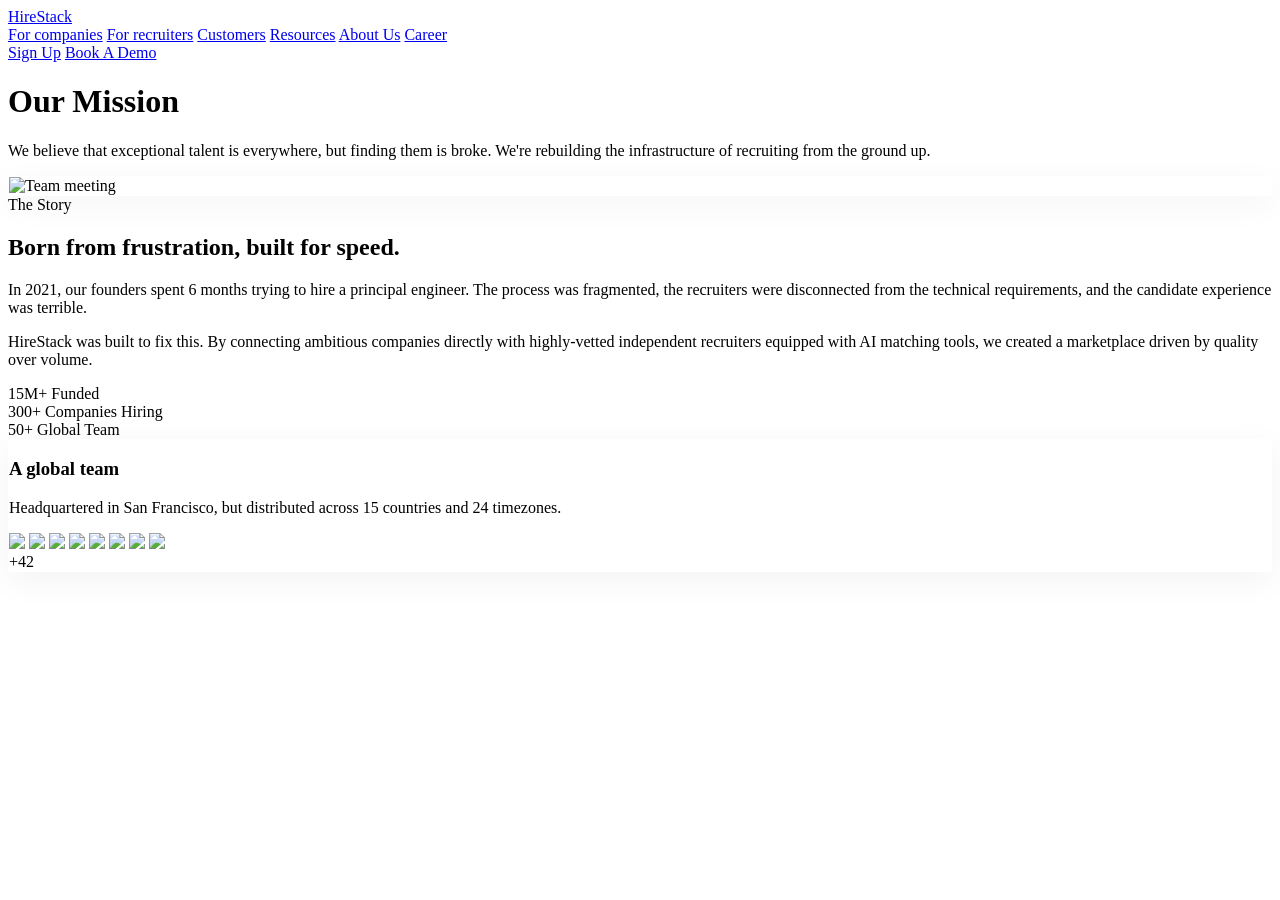
==== about.html @ 50f16f10 "Initial commit" ====
<!DOCTYPE html>
<html lang="en">

<head>
    <meta charset="UTF-8">
    <meta name="viewport" content="width=device-width, initial-scale=1.0">
    <title>HireStack - About Us</title>
    <script src="https://cdn.tailwindcss.com"></script>
    <link rel="preconnect" href="https://fonts.googleapis.com">
    <link rel="preconnect" href="https://fonts.gstatic.com" crossorigin>
    <link
        href="https://fonts.googleapis.com/css2?family=Inter:wght@400;500;600&family=Playfair+Display:ital,wght@0,400;0,500;0,600;0,700;1,400&display=swap"
        rel="stylesheet">
    <link rel="stylesheet" href="styles.css">
    <script>
        tailwind.config = {
            theme: {
                extend: {
                    fontFamily: {
                        sans: ['Inter', 'sans-serif'],
                        serif: ['Playfair Display', 'serif'],
                    },
                    colors: {
                        brand: {
                            dark: '#1c1c1c',
                            black: '#121212',
                            gray: '#f5f5f5',
                            accent: '#FDF1EB',
                        }
                    }
                }
            }
        }
    </script>
</head>

<body
    class="bg-[#FFFDFB] text-brand-dark overflow-x-hidden min-h-screen relative font-sans antialiased selection:bg-brand-dark selection:text-white">

    <!-- Aurora Background layer -->
    <div class="fixed inset-0 z-0 pointer-events-none overflow-hidden aurora-bg">
        <div
            class="absolute top-[5%] left-[10%] w-[600px] h-[600px] bg-[#E1BEE7]/40 rounded-full mix-blend-multiply filter blur-[120px] opacity-70 animate-blob">
        </div>
        <div
            class="absolute top-[40%] right-[10%] w-[500px] h-[500px] bg-[#FFF0E5]/60 rounded-full mix-blend-multiply filter blur-[100px] opacity-60 animate-blob animation-delay-2000">
        </div>
        <div
            class="absolute bottom-[20%] left-[30%] w-[600px] h-[600px] bg-[#FFE0B2]/50 rounded-full mix-blend-multiply filter blur-[150px] opacity-70 animate-blob animation-delay-4000">
        </div>
    </div>

    <!-- Main Content wrapper -->
    <div class="relative z-10 flex flex-col min-h-screen">

        <!-- Navigation -->
        <nav class="w-full max-w-7xl mx-auto px-4 sm:px-6 lg:px-8 pt-6">
            <div
                class="bg-brand-dark text-white rounded-full flex items-center justify-between px-6 py-3 md:py-4 shadow-xl">
                <!-- Logo -->
                <div class="flex-shrink-0 flex items-center gap-2">
                    <a href="index.html" class="font-sans font-medium text-2xl tracking-tight">HireStack</a>
                </div>

                <!-- Desktop Menu -->
                <div class="hidden lg:flex items-center space-x-8 text-sm text-gray-300 font-medium">
                    <a href="companies.html" class="hover:text-white transition-colors duration-200">For companies</a>
                    <a href="recruiters.html" class="hover:text-white transition-colors duration-200">For recruiters</a>
                    <a href="customers.html" class="hover:text-white transition-colors duration-200">Customers</a>
                    <a href="resources.html" class="hover:text-white transition-colors duration-200">Resources</a>
                    <a href="about.html" class="text-white transition-colors duration-200">About Us</a>
                    <a href="career.html" class="hover:text-white transition-colors duration-200">Career</a>
                </div>

                <!-- Auth Buttons -->
                <div class="hidden md:flex items-center space-x-4 text-sm">
                    <a href="#" class="text-gray-300 hover:text-white font-medium transition-colors duration-200">Sign
                        Up</a>
                    <a href="#"
                        class="bg-white text-brand-dark hover:bg-gray-100 font-medium px-5 py-2.5 rounded-full transition-colors duration-200 shadow-sm">
                        Book A Demo
                    </a>
                </div>
            </div>
        </nav>

        <!-- Hero Section -->
        <main class="flex-grow flex flex-col items-center pt-20 lg:pt-32 px-4 w-full">

            <!-- Typography -->
            <div class="text-center max-w-4xl mx-auto mb-16 z-10 px-4">
                <h1
                    class="font-serif text-5xl md:text-6xl text-brand-black leading-[1.1] mb-6 tracking-tight font-medium">
                    Our Mission
                </h1>
                <p class="text-lg md:text-xl text-gray-600 max-w-2xl mx-auto font-medium leading-relaxed">
                    We believe that exceptional talent is everywhere, but finding them is broke. We're rebuilding the
                    infrastructure of recruiting from the ground up.
                </p>
            </div>

            <!-- Founders/Story Section -->
            <div
                class="flex flex-col lg:flex-row items-center gap-16 max-w-6xl w-full mx-auto mb-20 z-10 px-4 border-t border-gray-200/50 pt-20">
                <div class="w-full lg:w-1/2">
                    <div
                        class="glass-card rounded-[2rem] p-2 aspect-square relative overflow-hidden bg-white/50 border border-white">
                        <img src="https://images.unsplash.com/photo-1522071820081-009f0129c71c?ixlib=rb-4.0.3&auto=format&fit=crop&w=800&q=80"
                            alt="Team meeting" class="w-full h-full object-cover rounded-3xl">
                    </div>
                </div>

                <div class="w-full lg:w-1/2 flex flex-col">
                    <span class="text-brand-dark font-bold tracking-widest text-sm uppercase mb-4">The Story</span>
                    <h2 class="font-serif text-4xl leading-tight mb-6">Born from frustration, built for speed.</h2>
                    <p class="text-gray-600 font-medium leading-relaxed mb-6">
                        In 2021, our founders spent 6 months trying to hire a principal engineer. The process was
                        fragmented, the recruiters were disconnected from the technical requirements, and the candidate
                        experience was terrible.
                    </p>
                    <p class="text-gray-600 font-medium leading-relaxed mb-10">
                        HireStack was built to fix this. By connecting ambitious companies directly with highly-vetted
                        independent recruiters equipped with AI matching tools, we created a marketplace driven by
                        quality over volume.
                    </p>

                    <div class="flex items-center gap-6 border-t border-gray-200 pt-8">
                        <div>
                            <span class="block text-3xl font-serif font-bold text-brand-dark">15M+</span>
                            <span class="text-sm font-medium text-gray-500">Funded</span>
                        </div>
                        <div class="h-10 w-px bg-gray-300"></div>
                        <div>
                            <span class="block text-3xl font-serif font-bold text-brand-dark">300+</span>
                            <span class="text-sm font-medium text-gray-500">Companies Hiring</span>
                        </div>
                        <div class="h-10 w-px bg-gray-300"></div>
                        <div>
                            <span class="block text-3xl font-serif font-bold text-brand-dark">50+</span>
                            <span class="text-sm font-medium text-gray-500">Global Team</span>
                        </div>
                    </div>
                </div>
            </div>

            <!-- Global Team Map (abstract UI) -->
            <div
                class="w-full max-w-6xl mx-auto glass-card rounded-[2.5rem] p-10 mt-10 mb-24 z-10 flex flex-col items-center justify-center text-center border border-white/80">
                <h3 class="font-serif text-3xl font-semibold mb-3">A global team</h3>
                <p class="text-gray-500 mb-8 max-w-md font-medium">Headquartered in San Francisco, but distributed
                    across 15 countries and 24 timezones.</p>
                <div class="flex flex-wrap justify-center gap-4 max-w-3xl">
                    <!-- User Avatars -->
                    <img src="https://i.pravatar.cc/150?img=1"
                        class="w-12 h-12 rounded-full border-2 border-white shadow-sm hover:-translate-y-1 transition duration-200">
                    <img src="https://i.pravatar.cc/150?img=2"
                        class="w-12 h-12 rounded-full border-2 border-white shadow-sm hover:-translate-y-1 transition duration-200">
                    <img src="https://i.pravatar.cc/150?img=3"
                        class="w-12 h-12 rounded-full border-2 border-white shadow-sm hover:-translate-y-1 transition duration-200">
                    <img src="https://i.pravatar.cc/150?img=4"
                        class="w-12 h-12 rounded-full border-2 border-white shadow-sm hover:-translate-y-1 transition duration-200">
                    <img src="https://i.pravatar.cc/150?img=5"
                        class="w-12 h-12 rounded-full border-2 border-white shadow-sm hover:-translate-y-1 transition duration-200">
                    <img src="https://i.pravatar.cc/150?img=6"
                        class="w-12 h-12 rounded-full border-2 border-white shadow-sm hover:-translate-y-1 transition duration-200">
                    <img src="https://i.pravatar.cc/150?img=8"
                        class="w-12 h-12 rounded-full border-2 border-white shadow-sm hover:-translate-y-1 transition duration-200">
                    <img src="https://i.pravatar.cc/150?img=9"
                        class="w-12 h-12 rounded-full border-2 border-white shadow-sm hover:-translate-y-1 transition duration-200">
                    <div
                        class="w-12 h-12 bg-brand-dark rounded-full border-2 border-white shadow-sm flex items-center justify-center text-white text-xs font-bold font-serif">
                        +42</div>
                </div>
            </div>

        </main>
    </div>

    <script src="script.js"></script>
</body>

</html>
---- styles.css ----
/* styles.css */

/* Custom Aurora Animations */
@keyframes blob {
    0% {
        transform: translate(0px, 0px) scale(1);
    }
    33% {
        transform: translate(30px, -50px) scale(1.1);
    }
    66% {
        transform: translate(-20px, 20px) scale(0.9);
    }
    100% {
        transform: translate(0px, 0px) scale(1);
    }
}

.animate-blob {
    animation: blob 15s infinite;
}

.animation-delay-2000 {
    animation-delay: 2s;
}

.animation-delay-4000 {
    animation-delay: 4s;
}

/* Glassmorphism utility */
.glass-card {
    background: rgba(255, 255, 255, 0.85);
    backdrop-filter: blur(12px);
    -webkit-backdrop-filter: blur(12px);
    border: 1px solid rgba(255, 255, 255, 0.5);
    box-shadow: 0 8px 32px 0 rgba(0, 0, 0, 0.05);
    transition: all 0.3s ease;
}

.glass-card:hover {
    box-shadow: 0 8px 32px 0 rgba(0, 0, 0, 0.1);
    transform: translateY(-2px);
}

/* SVG Line Animation */
.animated-path {
    stroke-dasharray: 4000;
    stroke-dashoffset: 4000;
    animation: drawPath 4s cubic-bezier(0.4, 0, 0.2, 1) forwards;
}

@keyframes drawPath {
    to {
        stroke-dashoffset: 0;
    }
}

/* Make sure container doesn't block clicks to underlying nodes */
#node-container {
    pointer-events: none;
}
#node-container > * {
    pointer-events: auto;
}
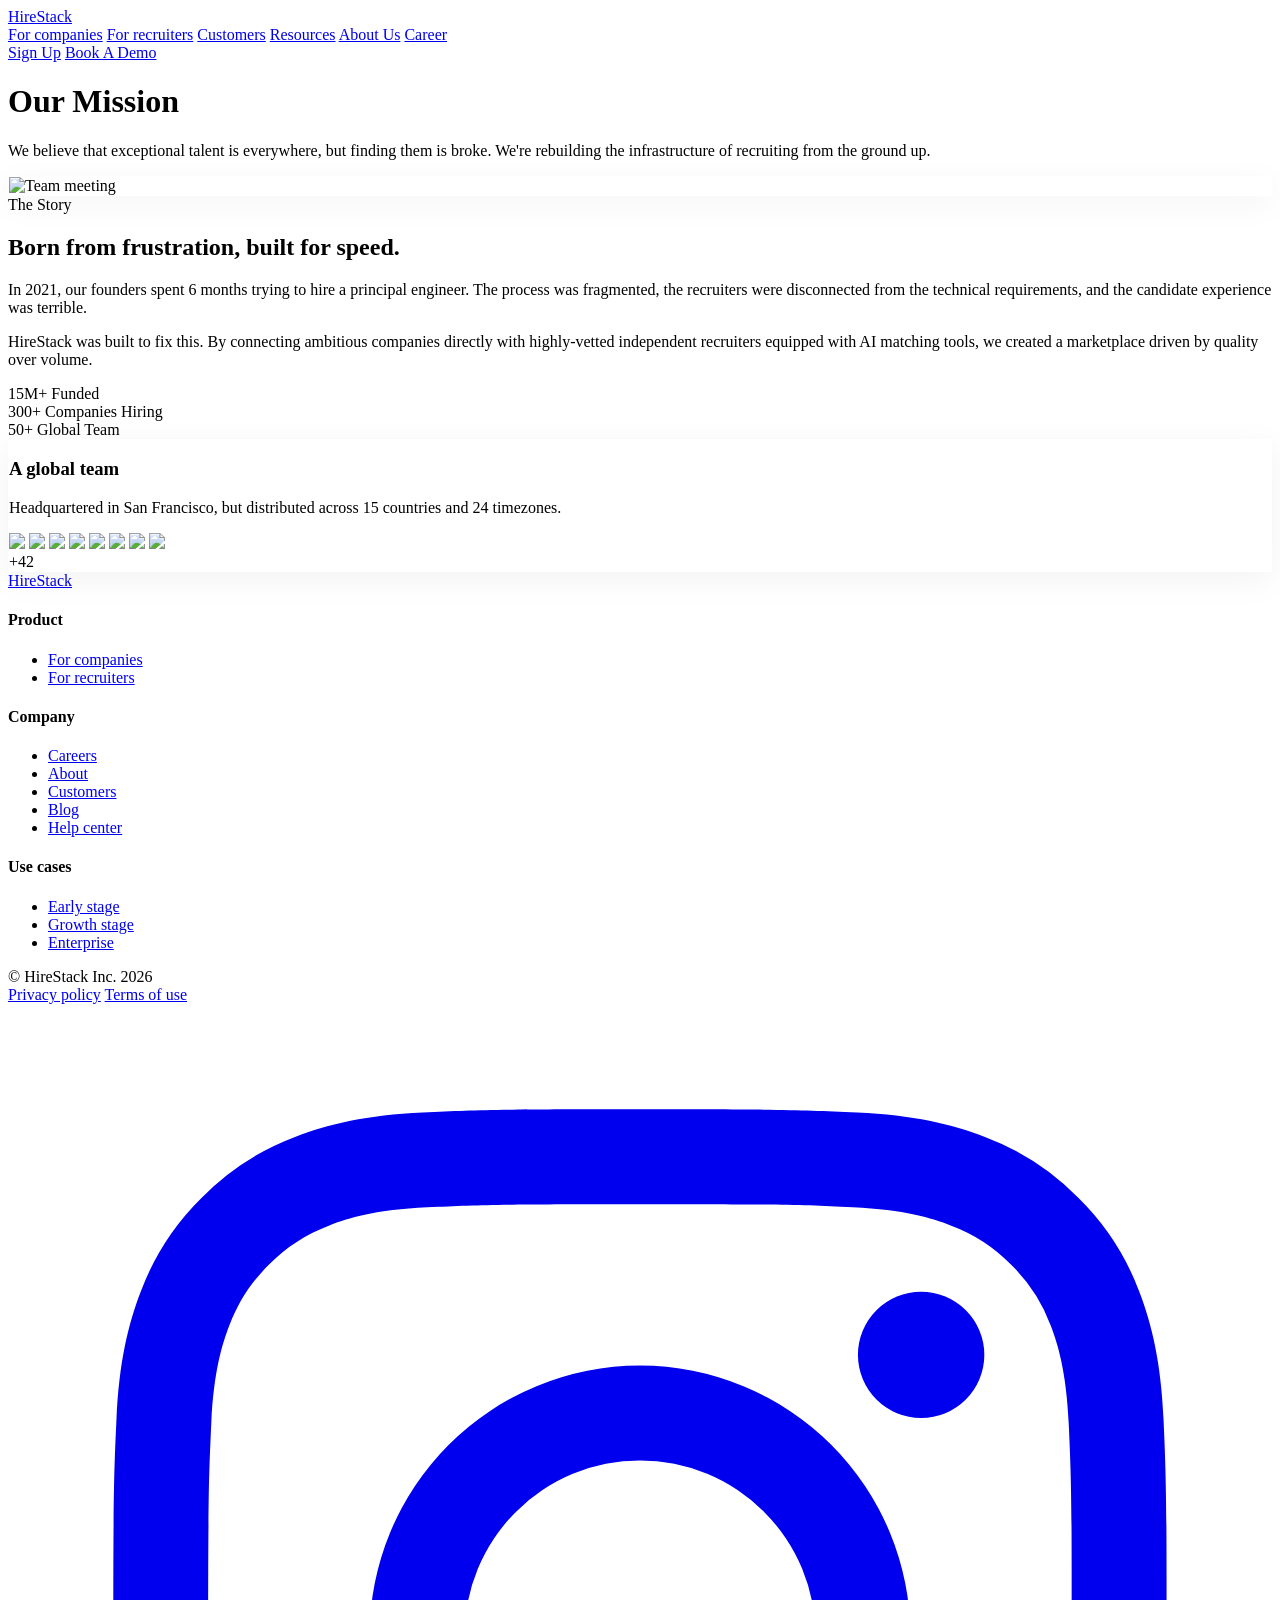
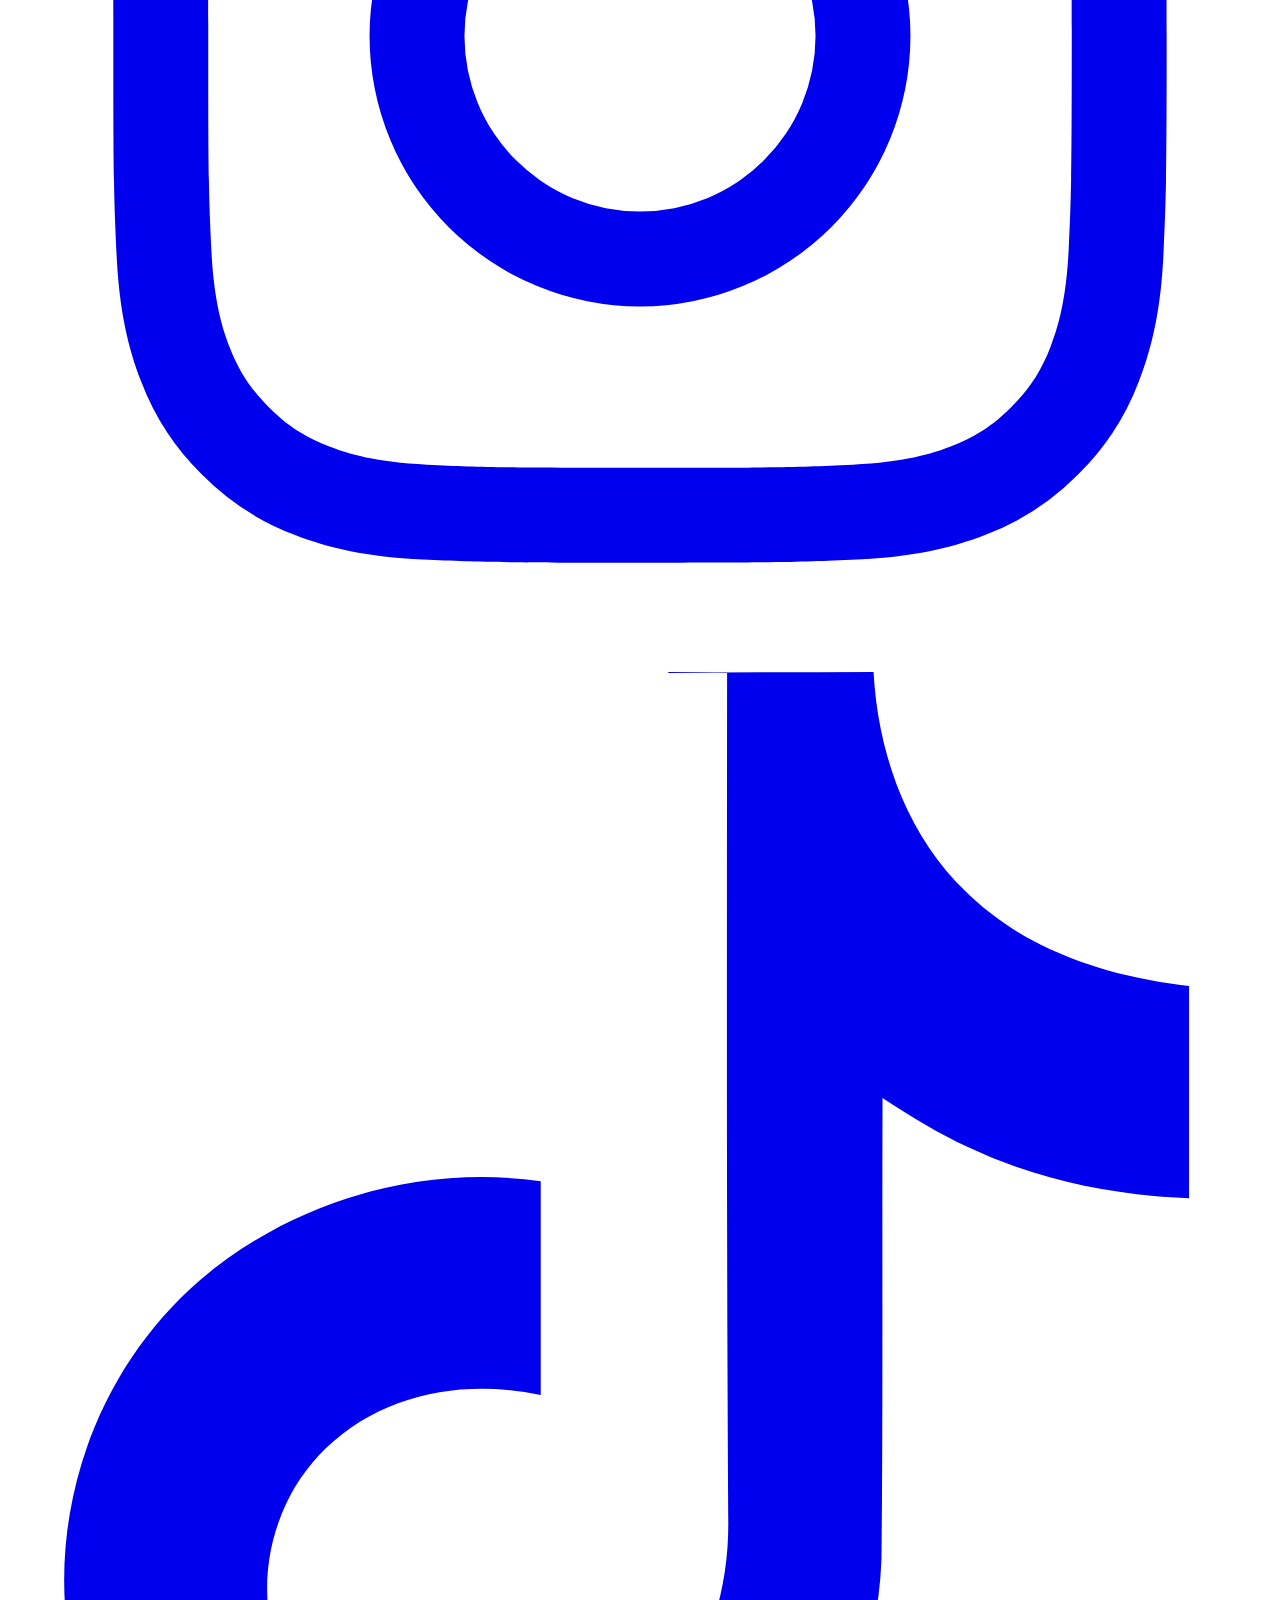
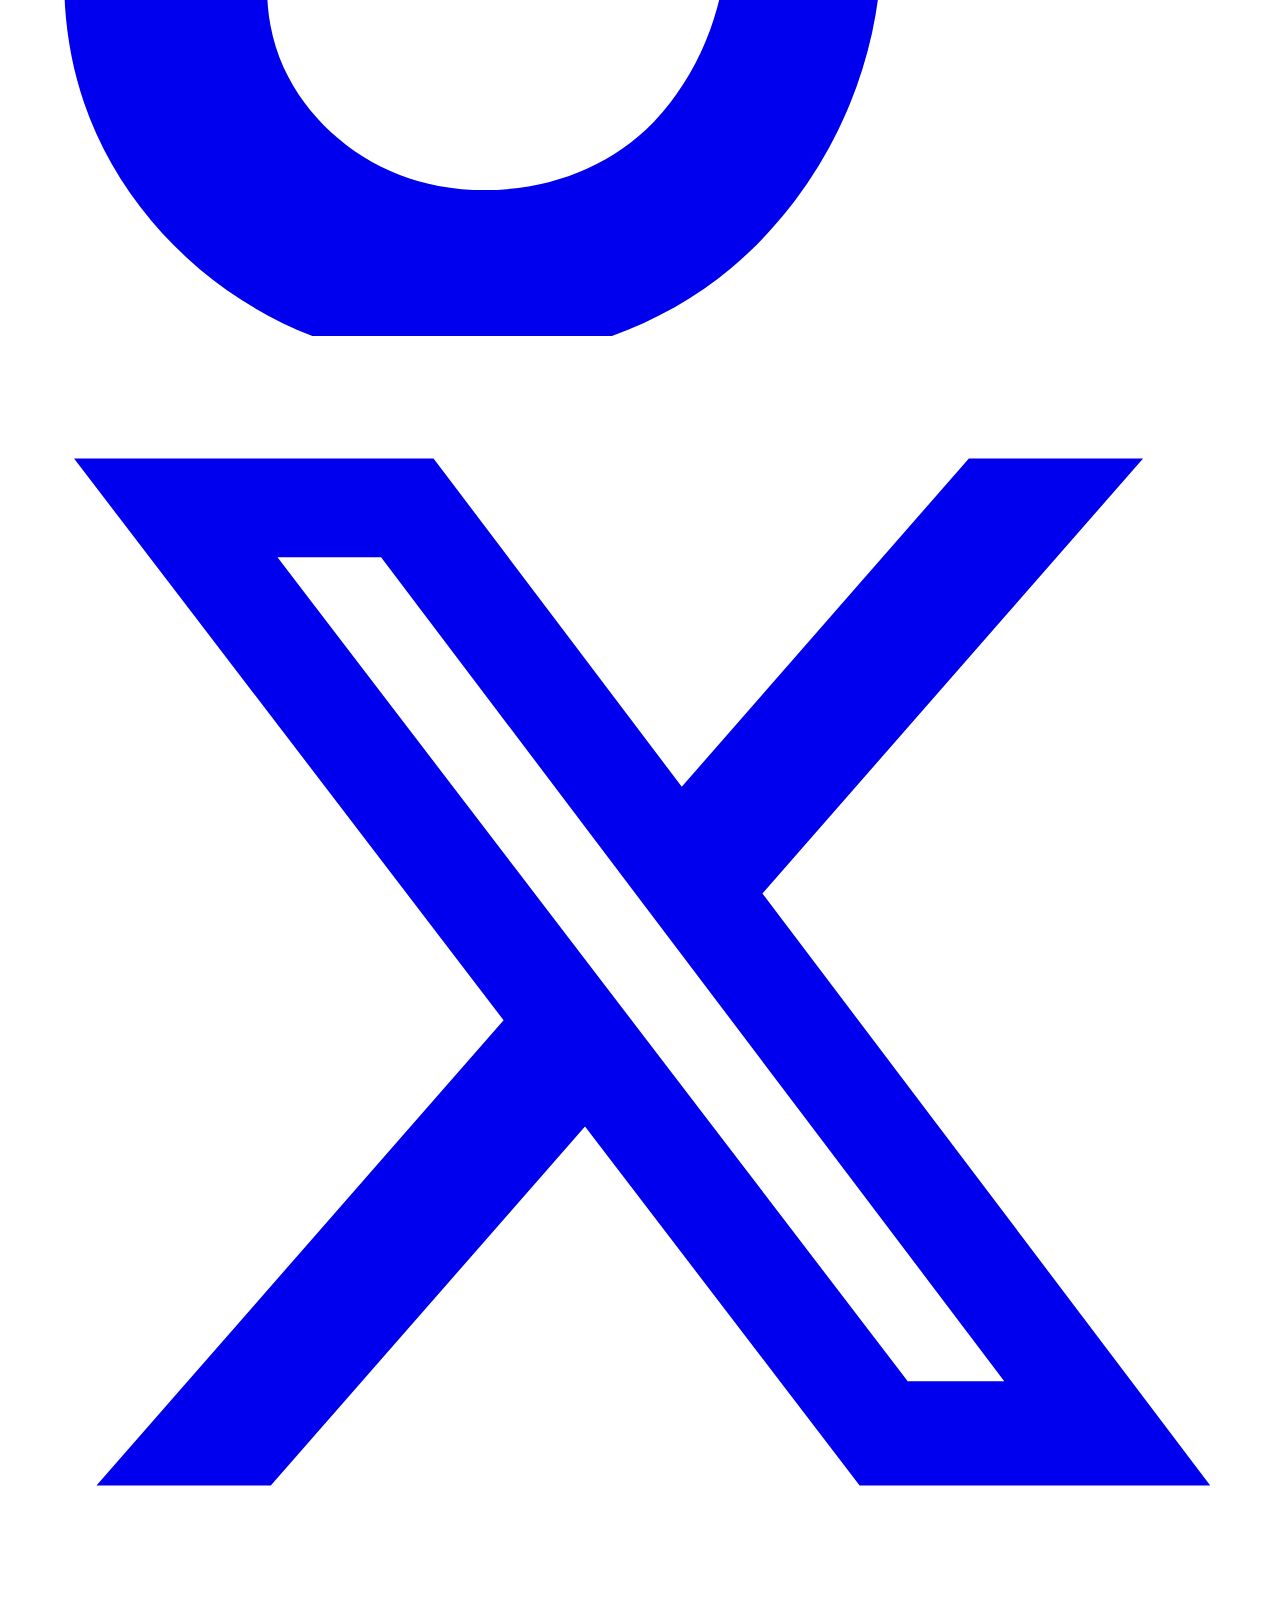
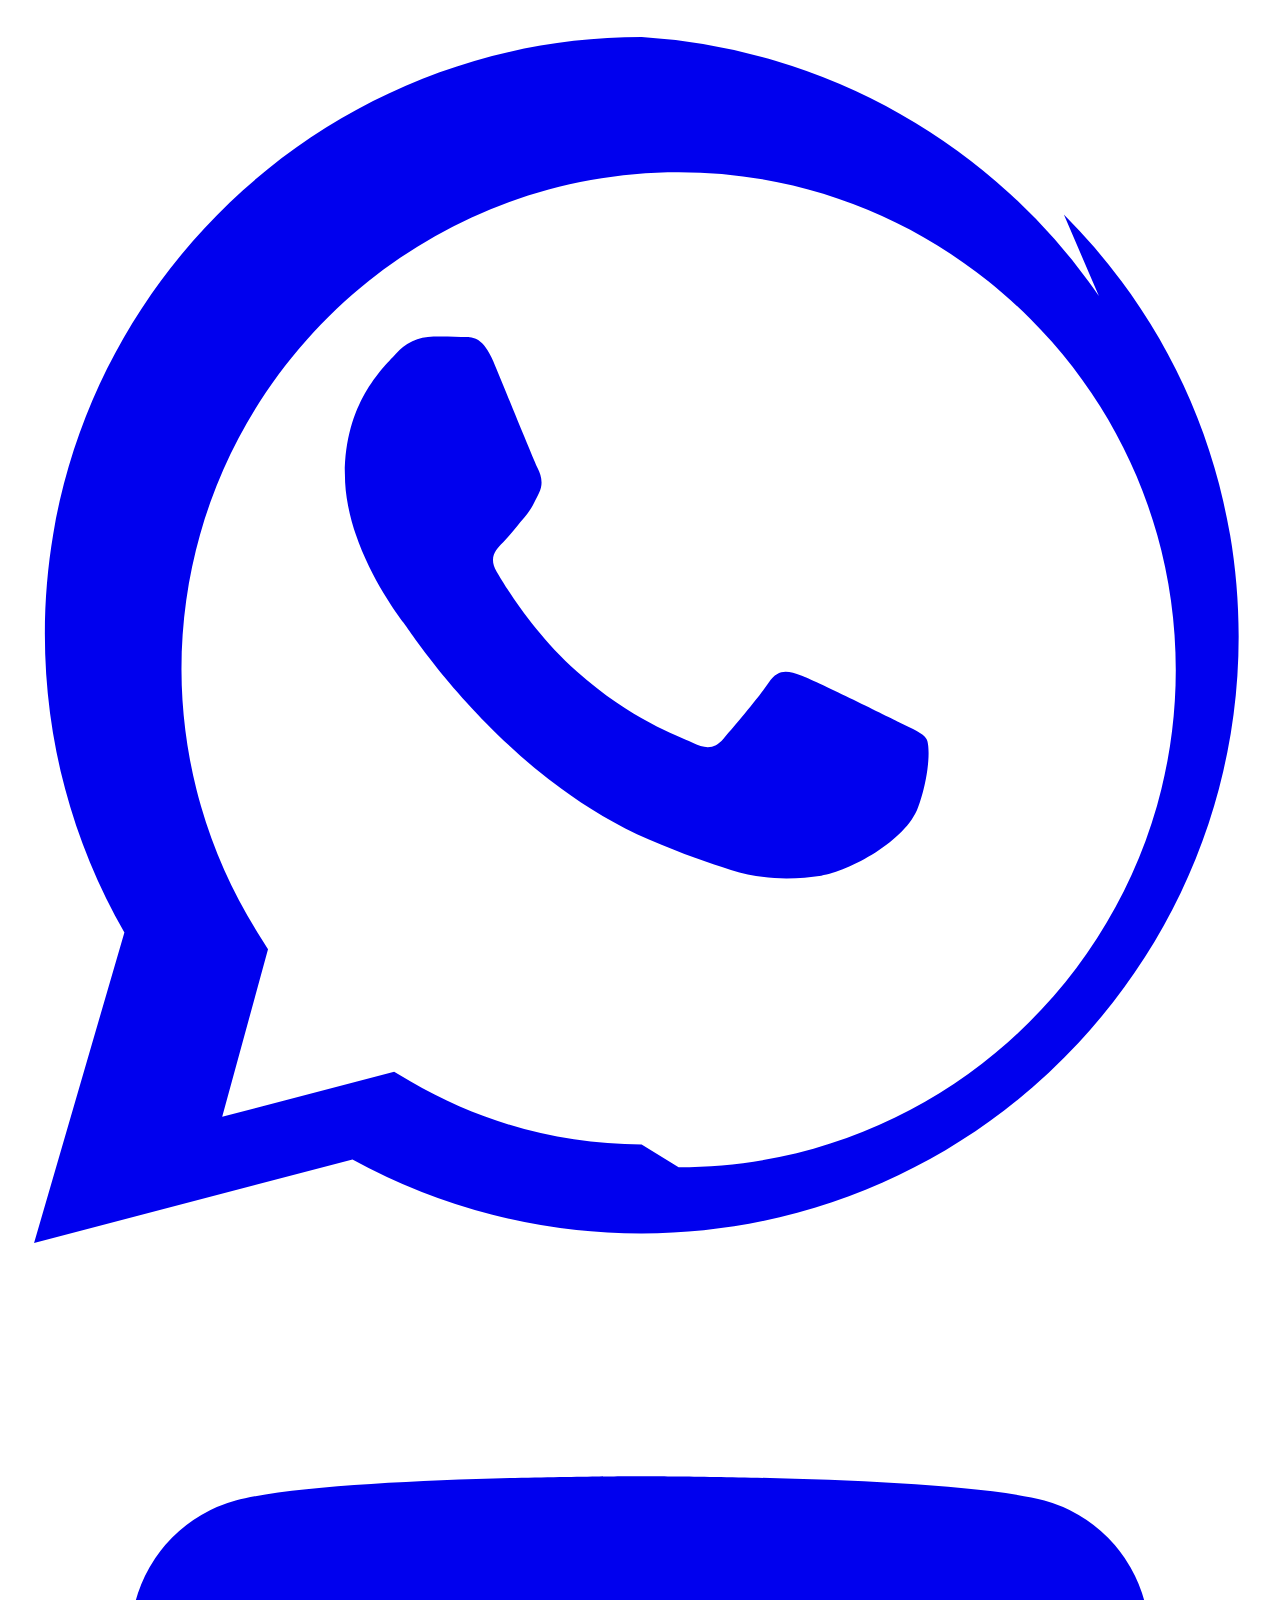
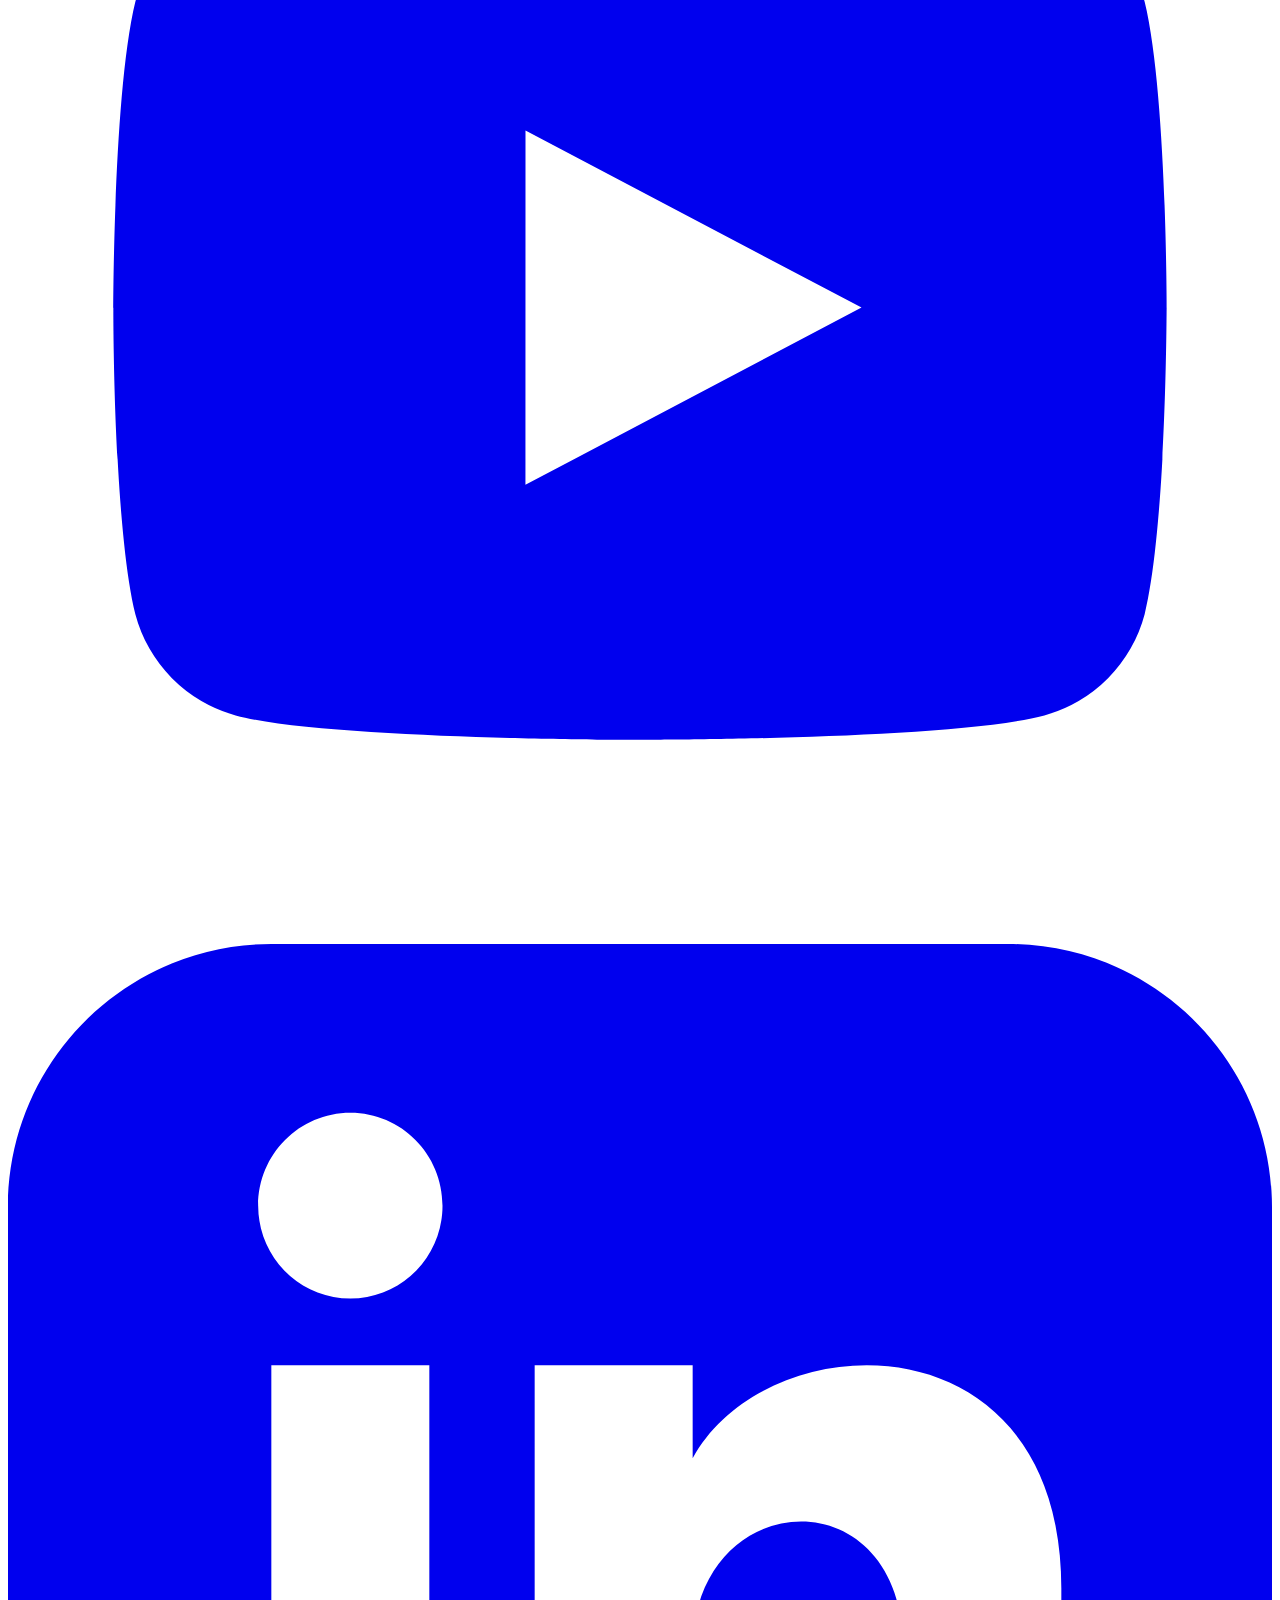
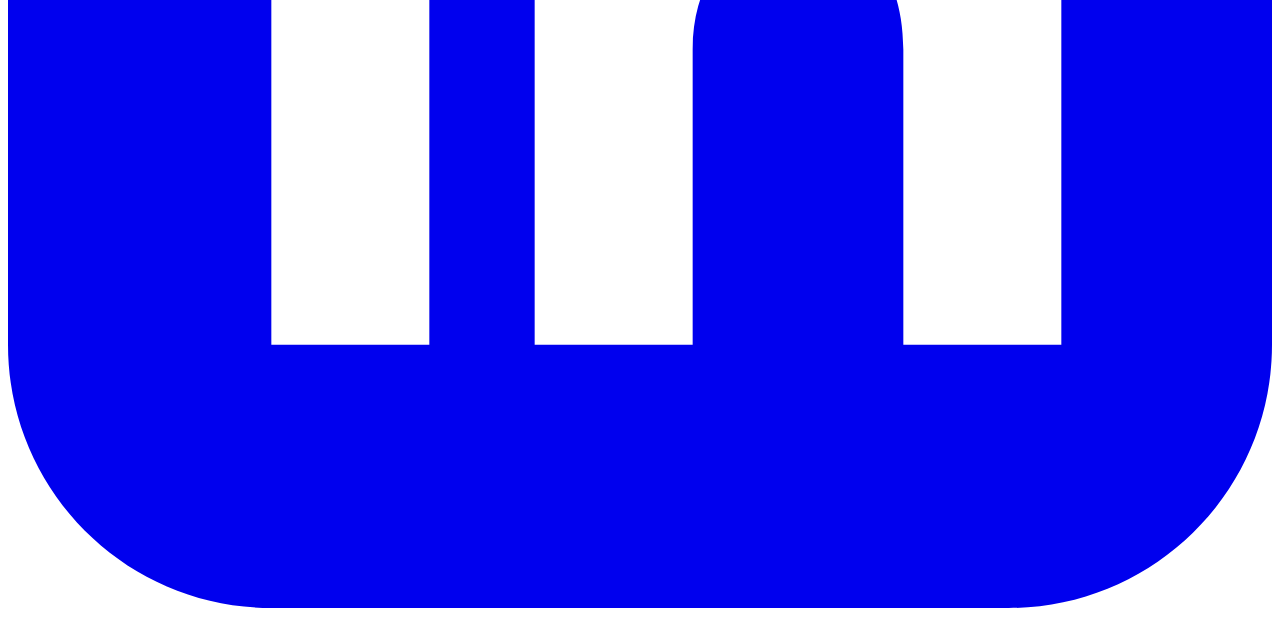
==== commit 9268879b: "added some changes" ====
--- a/about.html
+++ b/about.html
@@ -174,6 +174,126 @@
             </div>
 
         </main>
+
+        <!-- Footer Section -->
+        <footer class="bg-brand-dark py-16 mt-0">
+            <div class="max-w-7xl mx-auto px-4 sm:px-6 lg:px-8">
+                <div class="grid grid-cols-1 md:grid-cols-4 gap-12 mb-16">
+                    <!-- Logo Column -->
+                    <div class="col-span-1">
+                        <a href="index.html"
+                            class="font-sans font-medium text-2xl tracking-tight text-white mb-6 inline-block">HireStack</a>
+                    </div>
+
+                    <!-- Links Columns -->
+                    <div class="col-span-1">
+                        <h4 class="font-serif text-[17px] text-gray-200 mb-6 font-medium">Product</h4>
+                        <ul class="space-y-4">
+                            <li><a href="companies.html"
+                                    class="text-[15px] font-sans text-gray-400 hover:text-white transition-colors font-medium">For
+                                    companies</a></li>
+                            <li><a href="recruiters.html"
+                                    class="text-[15px] font-sans text-gray-400 hover:text-white transition-colors font-medium">For
+                                    recruiters</a></li>
+                        </ul>
+                    </div>
+
+                    <div class="col-span-1">
+                        <h4 class="font-serif text-[17px] text-gray-200 mb-6 font-medium">Company</h4>
+                        <ul class="space-y-4">
+                            <li><a href="career.html"
+                                    class="text-[15px] font-sans text-gray-400 hover:text-white transition-colors font-medium">Careers</a>
+                            </li>
+                            <li><a href="about.html"
+                                    class="text-[15px] font-sans text-gray-400 hover:text-white transition-colors font-medium">About</a>
+                            </li>
+                            <li><a href="customers.html"
+                                    class="text-[15px] font-sans text-gray-400 hover:text-white transition-colors font-medium">Customers</a>
+                            </li>
+                            <li><a href="#"
+                                    class="text-[15px] font-sans text-gray-400 hover:text-white transition-colors font-medium">Blog</a>
+                            </li>
+                            <li><a href="#"
+                                    class="text-[15px] font-sans text-gray-400 hover:text-white transition-colors font-medium">Help
+                                    center</a></li>
+                        </ul>
+                    </div>
+
+                    <div class="col-span-1">
+                        <h4 class="font-serif text-[17px] text-gray-200 mb-6 font-medium">Use cases</h4>
+                        <ul class="space-y-4">
+                            <li><a href="#"
+                                    class="text-[15px] font-sans text-gray-400 hover:text-white transition-colors font-medium">Early
+                                    stage</a></li>
+                            <li><a href="#"
+                                    class="text-[15px] font-sans text-gray-400 hover:text-white transition-colors font-medium">Growth
+                                    stage</a></li>
+                            <li><a href="#"
+                                    class="text-[15px] font-sans text-gray-400 hover:text-white transition-colors font-medium">Enterprise</a>
+                            </li>
+                        </ul>
+                    </div>
+                </div>
+
+                <!-- Bottom Row -->
+                <div class="flex flex-col md:flex-row items-center justify-between pt-8 border-t border-gray-800">
+                    <div class="text-[15px] font-serif text-gray-400 mb-4 md:mb-0">
+                        &copy; HireStack Inc. 2026
+                    </div>
+
+                    <div class="flex items-center space-x-8 text-[15px] font-serif text-gray-300">
+                        <a href="#" class="hover:text-white transition-colors">Privacy policy</a>
+                        <a href="#" class="hover:text-white transition-colors">Terms of use</a>
+                    </div>
+
+                    <div class="flex items-center space-x-5 mt-4 md:mt-0">
+                        <a href="#" class="text-gray-400 hover:text-white transition-colors">
+                            <svg class="w-5 h-5" fill="currentColor" viewBox="0 0 24 24">
+                                <path fill-rule="evenodd"
+                                    d="M12.315 2c2.43 0 2.784.013 3.808.06 1.064.049 1.791.218 2.427.465a4.902 4.902 0 011.772 1.153 4.902 4.902 0 011.153 1.772c.247.636.416 1.363.465 2.427.048 1.067.06 1.407.06 4.123v.08c0 2.643-.012 2.987-.06 4.043-.049 1.064-.218 1.791-.465 2.427a4.902 4.902 0 01-1.153 1.772 4.902 4.902 0 01-1.772 1.153c-.636.247-1.363.416-2.427.465-1.067.048-1.407.06-4.123.06h-.08c-2.643 0-2.987-.012-4.043-.06-1.064-.049-1.791-.218-2.427-.465a4.902 4.902 0 01-1.772-1.153 4.902 4.902 0 01-1.153-1.772c-.247-.636-.416-1.363-.465-2.427-.047-1.024-.06-1.379-.06-3.808v-.63c0-2.43.013-2.784.06-3.808.049-1.064.218-1.791.465-2.427a4.902 4.902 0 011.153-1.772A4.902 4.902 0 015.45 2.525c.636-.247 1.363-.416 2.427-.465C8.901 2.013 9.256 2 11.685 2h.63zm-.081 1.802h-.468c-2.456 0-2.784.011-3.807.058-.975.045-1.504.207-1.857.344-.467.182-.8.398-1.15.748-.35.35-.566.683-.748 1.15-.137.353-.3.882-.344 1.857-.047 1.023-.058 1.351-.058 3.807v.468c0 2.456.011 2.784.058 3.807.045.975.207 1.504.344 1.857.182.466.399.8.748 1.15.35.35.683.566 1.15.748.353.137.882.3 1.857.344 1.054.048 1.37.058 4.041.058h.08c2.597 0 2.917-.01 3.96-.058.976-.045 1.505-.207 1.858-.344.466-.182.8-.398 1.15-.748.35-.35.566-.683.748-1.15.137-.353.3-.882.344-1.857.048-1.055.058-1.37.058-4.041v-.08c0-2.597-.01-2.917-.058-3.96-.045-.976-.207-1.505-.344-1.858a3.097 3.097 0 00-.748-1.15 3.098 3.098 0 00-1.15-.748c-.353-.137-.882-.3-1.857-.344-1.023-.047-1.351-.058-3.807-.058zM12 6.865a5.135 5.135 0 110 10.27 5.135 5.135 0 010-10.27zm0 1.802a3.333 3.333 0 100 6.666 3.333 3.333 0 000-6.666zm5.338-3.205a1.2 1.2 0 110 2.4 1.2 1.2 0 010-2.4z"
+                                    clip-rule="evenodd" />
+                            </svg>
+                        </a>
+                        <a href="#" class="text-gray-400 hover:text-white transition-colors">
+                            <svg class="w-5 h-5" fill="currentColor" viewBox="0 0 24 24">
+                                <path
+                                    d="M12.525.02c1.31-.02 2.61-.01 3.91-.02.08 1.53.63 3.09 1.75 4.17 1.12 1.11 2.7 1.62 4.24 1.79v4.03c-1.44-.05-2.89-.35-4.2-.97-.57-.26-1.1-.59-1.62-.93-.01 2.92.01 5.84-.02 8.75-.08 2.23-1.13 4.41-2.84 5.86-1.88 1.58-4.5 2.1-6.84 1.63-2.61-.53-4.9-2.6-5.59-5.18-.73-2.73.18-5.75 2.34-7.61 1.76-1.5 4.18-2.2 6.46-1.87v4.06c-1.42-.31-2.98-.05-4.08 1.01-.89.86-1.28 2.15-1.05 3.37.28 1.53 1.63 2.76 3.19 3.04 1.48.27 3.07-.15 4.09-1.22.99-1.04 1.44-2.46 1.41-3.88-.04-6.49-.02-12.98-.02-19.47 1.05 0 2.1-.01 3.15-.01z" />
+                            </svg>
+                        </a>
+                        <a href="#" class="text-gray-400 hover:text-white transition-colors">
+                            <svg class="w-4 h-4" fill="currentColor" viewBox="0 0 24 24">
+                                <path
+                                    d="M18.244 2.25h3.308l-7.227 8.26 8.502 11.24H16.17l-5.214-6.817L4.99 21.75H1.68l7.73-8.835L1.254 2.25H8.08l4.713 6.231zm-1.161 17.52h1.833L7.084 4.126H5.117z" />
+                            </svg>
+                        </a>
+                        <a href="#" class="text-gray-400 hover:text-white transition-colors">
+                            <svg class="w-5 h-5" fill="currentColor" viewBox="0 0 24 24">
+                                <path fill-rule="evenodd"
+                                    d="M12.031 21.579c-1.54 0-3.051-.413-4.385-1.196l-.314-.185-3.265.856.87-3.184-.203-.323a9.423 9.423 0 01-1.44-4.99c0-5.204 4.237-9.44 9.444-9.44 2.522 0 4.89 1.002 6.671 2.784 1.782 1.782 2.764 4.15 2.764 6.673 0 5.203-4.236 9.438-9.44 9.438zm8.682-16.11A11.396 11.396 0 0012.032.553C5.786.553.7 5.637.7 11.886c0 1.999.52 3.948 1.51 5.666L.495 23.447l6.046-1.585a11.383 11.383 0 005.49 1.405h.004c6.244 0 11.332-5.084 11.332-11.334 0-3.027-1.178-5.87-3.32-8.012h.001z"
+                                    clip-rule="evenodd" />
+                                <path fill-rule="evenodd"
+                                    d="M16.92 13.56c-.272-.137-1.611-.796-1.861-.887-.25-.09-.432-.137-.614.136-.182.273-.705.888-.864 1.07-.159.182-.319.205-.592.068-.273-.136-1.15-.424-2.193-1.354-.811-.723-1.358-1.617-1.517-1.89-.159-.272-.017-.42.119-.556.124-.124.273-.318.41-.477.136-.159.181-.273.272-.455.091-.182.045-.341-.023-.477-.068-.137-.614-1.478-.841-2.024-.222-.53-.448-.458-.614-.467-.159-.009-.341-.009-.523-.009a.994.994 0 00-.727.341c-.25.273-.955.932-.955 2.274s.978 2.638 1.114 2.82c.137.182 1.922 2.934 4.659 4.116.652.282 1.161.45 1.556.577.653.208 1.247.178 1.716.108.528-.08 1.611-.659 1.838-1.296.228-.637.228-1.182.16-1.296-.068-.114-.25-.182-.523-.318z"
+                                    clip-rule="evenodd" />
+                            </svg>
+                        </a>
+                        <a href="#" class="text-gray-400 hover:text-white transition-colors">
+                            <svg class="w-6 h-6" fill="currentColor" viewBox="0 0 24 24">
+                                <path fill-rule="evenodd"
+                                    d="M21.582 6.186a2.709 2.709 0 00-1.904-1.921C17.994 3.8 12 3.8 12 3.8s-5.994 0-7.678.465a2.709 2.709 0 00-1.904 1.921C2 7.892 2 12 2 12s0 4.108.418 5.814a2.709 2.709 0 001.904 1.921C5.994 20.2 12 20.2 12 20.2s5.994 0 7.678-.465a2.709 2.709 0 001.904-1.921C22 16.108 22 12 22 12s0-4.108-.418-5.814zM9.825 15.358l.001-6.726 6.38 3.359-6.381 3.367z"
+                                    clip-rule="evenodd" />
+                            </svg>
+                        </a>
+                        <a href="#" class="text-gray-400 hover:text-white transition-colors">
+                            <svg class="w-5 h-5" fill="currentColor" viewBox="0 0 24 24">
+                                <path fill-rule="evenodd"
+                                    d="M19 0h-14c-2.761 0-5 2.239-5 5v14c0 2.761 2.239 5 5 5h14c2.762 0 5-2.239 5-5v-14c0-2.761-2.238-5-5-5zm-11 19h-3v-11h3v11zm-1.5-12.268c-.966 0-1.75-.79-1.75-1.764s.784-1.764 1.75-1.764 1.75.79 1.75 1.764-.783 1.764-1.75 1.764zm13.5 12.268h-3v-5.604c0-3.368-4-3.113-4 0v5.604h-3v-11h3v1.765c1.396-2.586 7-2.777 7 2.476v6.759z"
+                                    clip-rule="evenodd" />
+                            </svg>
+                        </a>
+                    </div>
+                </div>
+            </div>
+        </footer>
     </div>
 
     <script src="script.js"></script>
--- a/styles.css
+++ b/styles.css
@@ -5,12 +5,15 @@
     0% {
         transform: translate(0px, 0px) scale(1);
     }
+
     33% {
         transform: translate(30px, -50px) scale(1.1);
     }
+
     66% {
         transform: translate(-20px, 20px) scale(0.9);
     }
+
     100% {
         transform: translate(0px, 0px) scale(1);
     }
@@ -60,6 +63,47 @@
 #node-container {
     pointer-events: none;
 }
-#node-container > * {
+
+#node-container>* {
     pointer-events: auto;
 }
+
+/* mask-gradient utility */
+.mask-gradient {
+    mask-image: linear-gradient(to right, transparent, black 15%, black 85%, transparent);
+    -webkit-mask-image: linear-gradient(to right, transparent, black 15%, black 85%, transparent);
+}
+
+@keyframes marquee {
+    0% {
+        transform: translateX(0);
+    }
+
+    100% {
+        transform: translateX(-50%);
+    }
+}
+
+@keyframes marquee-reverse {
+    0% {
+        transform: translateX(-50%);
+    }
+
+    100% {
+        transform: translateX(0);
+    }
+}
+
+.animate-marquee {
+    animation: marquee 40s linear infinite;
+}
+
+.animate-marquee-reverse {
+    animation: marquee-reverse 40s linear infinite;
+}
+
+/* Pause on hover */
+.animate-marquee:hover,
+.animate-marquee-reverse:hover {
+    animation-play-state: paused;
+}
